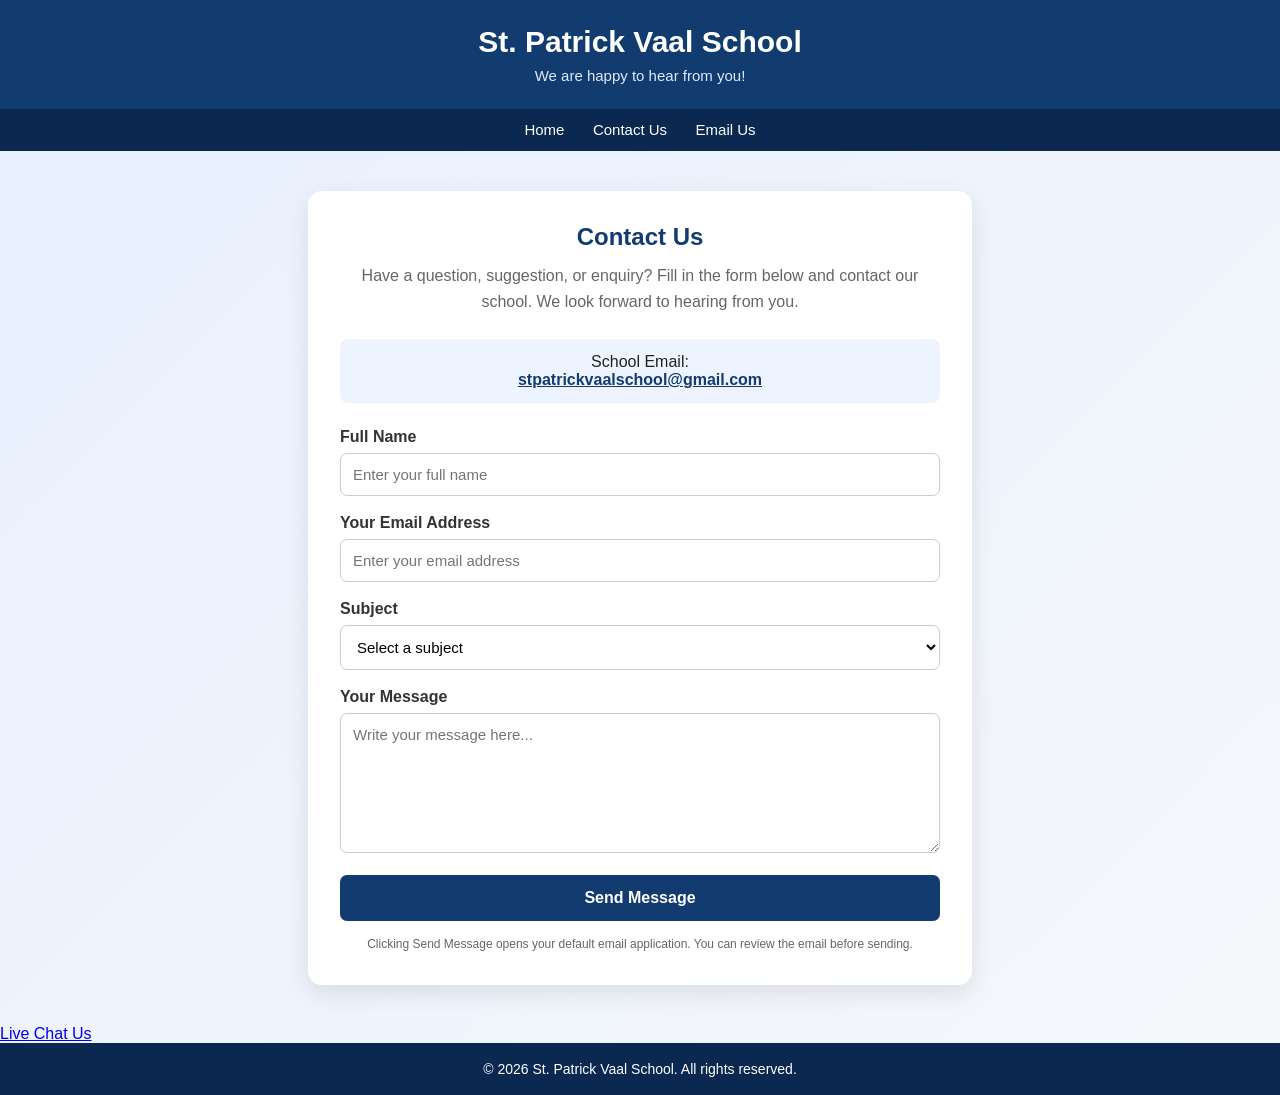
==== email.html @ 14a78569 "Update email.html" ====
<!DOCTYPE html>
<html lang="en">
<head>
    <meta charset="UTF-8">
    <meta name="viewport" content="width=device-width, initial-scale=1.0">

    <title>Contact Us | St. Patrick Vaal School</title>

    <style>
        * {
            margin: 0;
            padding: 0;
            box-sizing: border-box;
        }

        body {
            font-family: Arial, sans-serif;
            background: linear-gradient(135deg, #e8f0ff, #f5f7fa);
            color: #222;
            min-height: 100vh;
            display: flex;
            flex-direction: column;
        }

        header {
            background: #123b70;
            color: white;
            text-align: center;
            padding: 25px 15px;
        }

        header h1 {
            font-size: 30px;
            margin-bottom: 8px;
        }

        header p {
            font-size: 15px;
            color: #e0eaff;
        }

        nav {
            background: #0b2850;
            text-align: center;
            padding: 12px;
        }

        nav a {
            color: white;
            text-decoration: none;
            margin: 0 12px;
            font-size: 15px;
        }

        nav a:hover {
            color: #ffd166;
        }

        main {
            flex: 1;
            width: 100%;
            max-width: 700px;
            margin: 40px auto;
            padding: 0 18px;
        }

        .contact-card {
            background: white;
            padding: 32px;
            border-radius: 14px;
            box-shadow: 0 8px 25px rgba(0, 0, 0, 0.10);
        }

        .contact-card h2 {
            text-align: center;
            color: #123b70;
            margin-bottom: 12px;
        }

        .intro {
            text-align: center;
            color: #666;
            line-height: 1.6;
            margin-bottom: 25px;
        }

        .email-info {
            background: #eef4ff;
            padding: 14px;
            border-radius: 8px;
            text-align: center;
            margin-bottom: 25px;
            overflow-wrap: anywhere;
        }

        .email-info a {
            color: #123b70;
            font-weight: bold;
        }

        .form-group {
            margin-bottom: 18px;
        }

        label {
            display: block;
            font-weight: bold;
            margin-bottom: 7px;
            color: #333;
        }

        input,
        select,
        textarea {
            width: 100%;
            padding: 12px;
            border: 1px solid #ccc;
            border-radius: 7px;
            font-size: 15px;
            font-family: inherit;
            outline: none;
            background: #fff;
        }

        input:focus,
        select:focus,
        textarea:focus {
            border-color: #123b70;
            box-shadow: 0 0 0 3px rgba(18, 59, 112, 0.12);
        }

        textarea {
            resize: vertical;
            min-height: 140px;
        }

        button {
            width: 100%;
            padding: 14px;
            background: #123b70;
            color: white;
            border: none;
            border-radius: 7px;
            font-size: 16px;
            font-weight: bold;
            cursor: pointer;
            transition: background 0.2s;
        }

        button:hover {
            background: #0b2850;
        }

        .note {
            font-size: 12px;
            color: #666;
            text-align: center;
            margin-top: 14px;
            line-height: 1.5;
        }

        footer {
            background: #0b2850;
            color: white;
            text-align: center;
            padding: 18px;
            font-size: 14px;
        }

        @media (max-width: 500px) {
            header h1 {
                font-size: 24px;
            }

            nav a {
                display: inline-block;
                margin: 5px 8px;
            }

            .contact-card {
                padding: 22px 18px;
            }
        }
    </style>
</head>

<body>

    <header>
        <h1>St. Patrick Vaal School</h1>
        <p>We are happy to hear from you!</p>
    </header>

    <nav>
        <a href="index.html">Home</a>
        <a href="#contact">Contact Us</a>
        <a href="mailto:stpatrickvaalschool@gmail.com">
            Email Us
        </a>
    </nav>

    <main id="contact">
        <section class="contact-card">

            <h2>Contact Us</h2>

            <p class="intro">
                Have a question, suggestion, or enquiry?
                Fill in the form below and contact our school.
                We look forward to hearing from you.
            </p>

            <div class="email-info">
                School Email:<br>
                <a href="mailto:stpatrickvaalschool@gmail.com">
                    stpatrickvaalschool@gmail.com
                </a>
            </div>

            <form id="contactForm">

                <div class="form-group">
                    <label for="name">Full Name</label>
                    <input
                        type="text"
                        id="name"
                        name="name"
                        placeholder="Enter your full name"
                        autocomplete="name"
                        required
                    >
                </div>

                <div class="form-group">
                    <label for="email">Your Email Address</label>
                    <input
                        type="email"
                        id="email"
                        name="email"
                        placeholder="Enter your email address"
                        autocomplete="email"
                        required
                    >
                </div>

                <div class="form-group">
                    <label for="subject">Subject</label>
                    <select id="subject" name="subject" required>
                        <option value="">Select a subject</option>
                        <option value="General Enquiry">
                            General Enquiry
                        </option>
                        <option value="Admissions">
                            School Admissions
                        </option>
                        <option value="Fees">
                            School Fees
                        </option>
                        <option value="Academic Enquiry">
                            Academic Enquiry
                        </option>
                        <option value="Other">
                            Other
                        </option>
                    </select>
                </div>

                <div class="form-group">
                    <label for="message">Your Message</label>
                    <textarea
                        id="message"
                        name="message"
                        placeholder="Write your message here..."
                        required
                    ></textarea>
                </div>

                <button type="submit">
                    Send Message
                </button>

                <p class="note">
                    Clicking Send Message opens your default email
                    application. You can review the email before sending.
                </p>

            </form>
        </section>
    </main>
    <a href="https://fee-structure-portal-s0v5.bolt.host" target="_blank" class="flex items-center gap-2 bg-blue-900 hover:bg-blue-800 text-white font-bold px-5 py-3 rounded-full shadow-2xl transition transform hover:scale-105 border-2 border-amber-400">
            <span class="w-3 h-3 bg-green-400 rounded-full animate-pulse"></span>
            <span>Live Chat Us</span>
        </a>

    <footer>
        <p>
            &copy; <span id="year"></span>
            St. Patrick Vaal School. All rights reserved.
        </p>
    </footer>

    <script>
        document.getElementById("year").textContent =
            new Date().getFullYear();

        document.getElementById("contactForm").addEventListener(
            "submit",
            function(event) {
                event.preventDefault();

                const name =
                    document.getElementById("name").value.trim();

                const email =
                    document.getElementById("email").value.trim();

                const subject =
                    document.getElementById("subject").value;

                const message =
                    document.getElementById("message").value.trim();

                if (!name || !email || !subject || !message) {
                    alert("Please fill in all the fields.");
                    return;
                }

                const recipient = "stpatrickvaalschool@gmail.com";

                const emailSubject =
                    "Website Contact: " + subject;

                const emailBody =
                    "Name: " + name + "\n" +
                    "Email: " + email + "\n" +
                    "Subject: " + subject + "\n\n" +
                    "Message:\n" + message;

                const mailtoLink =
                    "mailto:" + recipient +
                    "?subject=" + encodeURIComponent(emailSubject) +
                    "&body=" + encodeURIComponent(emailBody);

                window.location.href = mailtoLink;
            }
        );
    </script>

</body>
</html>
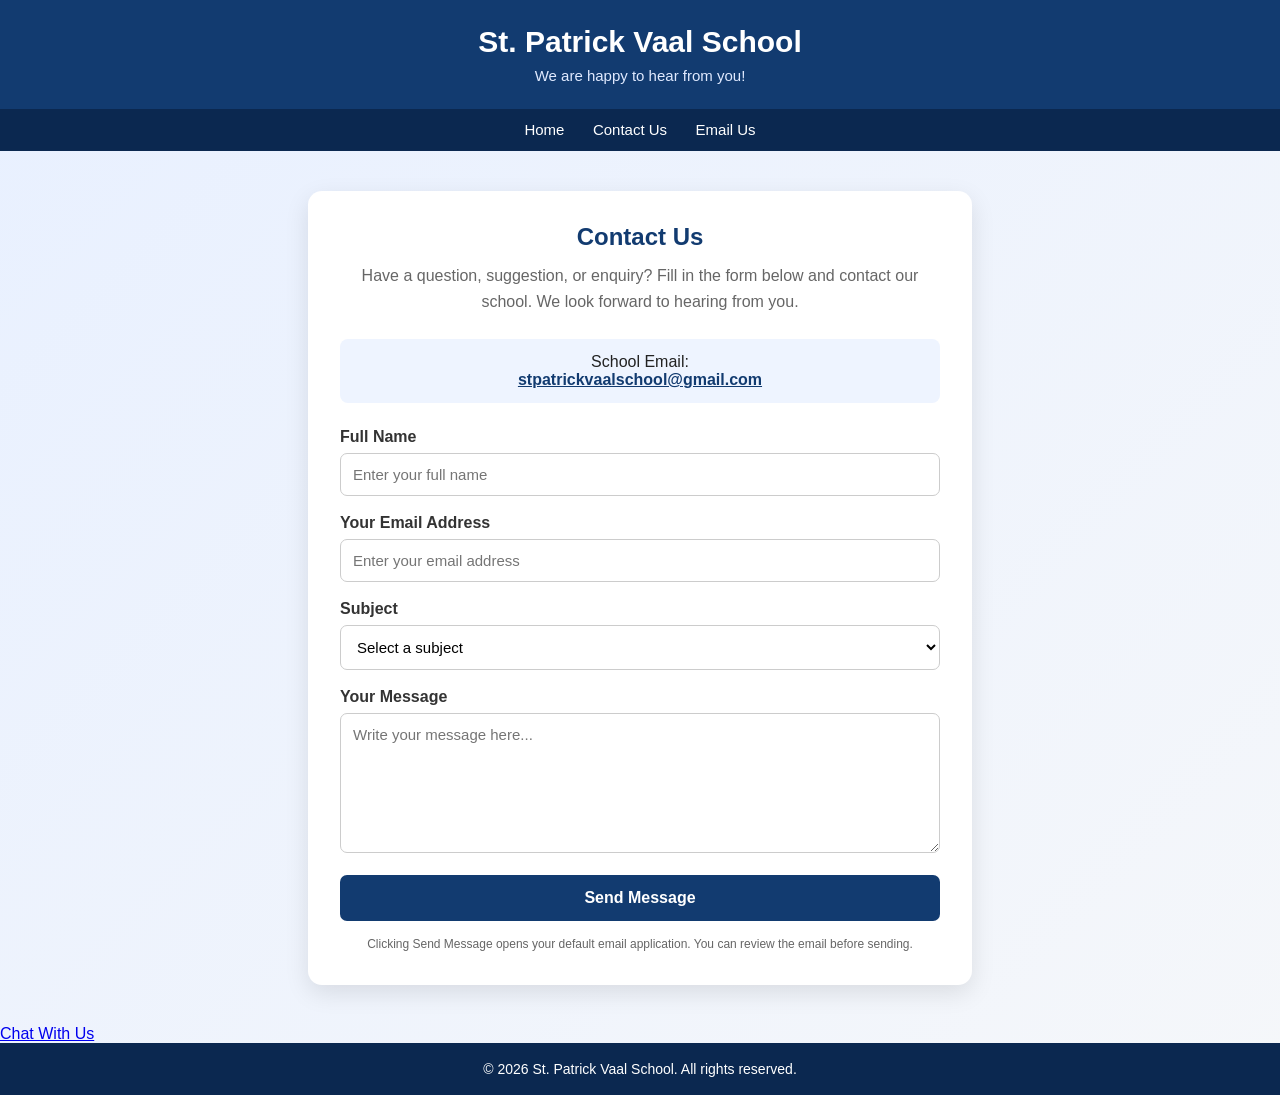
==== commit c57d0f4a: "Update email.html" ====
--- a/email.html
+++ b/email.html
@@ -288,10 +288,19 @@
             </form>
         </section>
     </main>
-    <a href="https://fee-structure-portal-s0v5.bolt.host" target="_blank" class="flex items-center gap-2 bg-blue-900 hover:bg-blue-800 text-white font-bold px-5 py-3 rounded-full shadow-2xl transition transform hover:scale-105 border-2 border-amber-400">
-            <span class="w-3 h-3 bg-green-400 rounded-full animate-pulse"></span>
-            <span>Live Chat Us</span>
-        </a>
+    <a
+  href="https://fee-structure-portal-s0v5.bolt.host"
+  target="_blank"
+  rel="noopener noreferrer"
+  aria-label="Open live chat"
+  class="inline-flex items-center gap-2 rounded-full border-2 border-amber-400 bg-blue-900 px-5 py-3 font-bold text-white shadow-2xl transition-all duration-300 hover:scale-105 hover:bg-blue-800 focus:outline-none focus:ring-4 focus:ring-amber-300"
+>
+  <span
+    class="h-3 w-3 animate-pulse rounded-full bg-green-400"
+    aria-hidden="true"
+  ></span>
+  <span>Chat With Us</span>
+</a>
 
     <footer>
         <p>
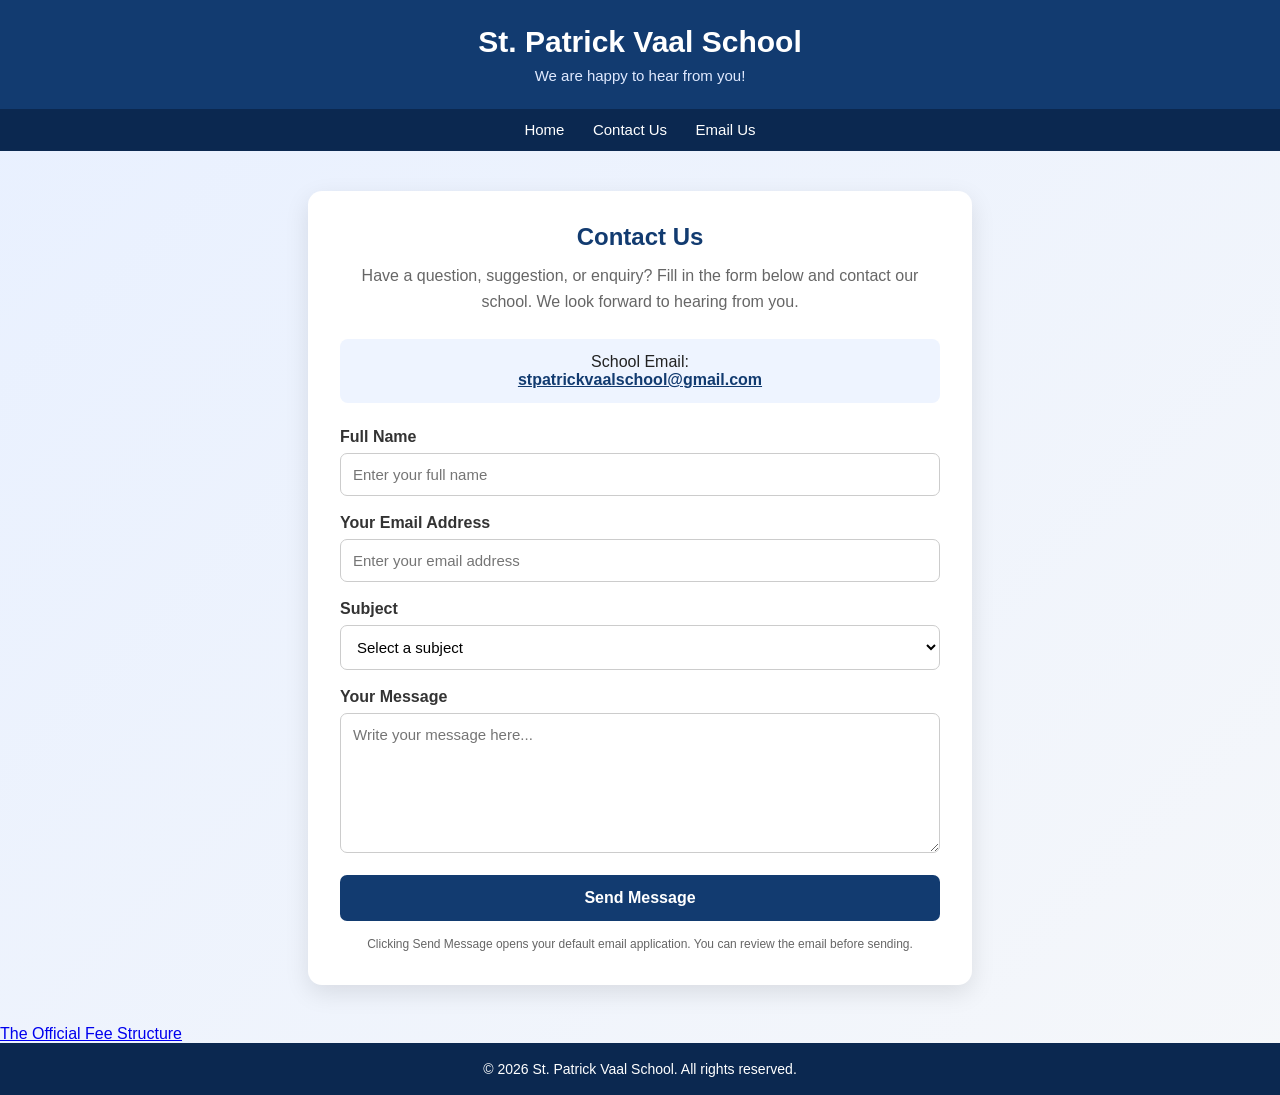
==== commit fea9519f: "Update email.html" ====
--- a/email.html
+++ b/email.html
@@ -288,18 +288,15 @@
             </form>
         </section>
     </main>
-    <a
+ <a
   href="https://fee-structure-portal-s0v5.bolt.host"
   target="_blank"
   rel="noopener noreferrer"
-  aria-label="Open live chat"
-  class="inline-flex items-center gap-2 rounded-full border-2 border-amber-400 bg-blue-900 px-5 py-3 font-bold text-white shadow-2xl transition-all duration-300 hover:scale-105 hover:bg-blue-800 focus:outline-none focus:ring-4 focus:ring-amber-300"
+  aria-label="View official fee structure"
+  class="inline-flex items-center gap-2 rounded-full border-2 border-amber-400 bg-slate-950 px-6 py-3.5 font-black uppercase text-xs tracking-widest text-amber-400 shadow-2xl transition-all duration-300 hover:bg-amber-400 hover:text-slate-950 hover:scale-105 hover:shadow-amber-400/30 focus:outline-none focus:ring-4 focus:ring-slate-700"
 >
-  <span
-    class="h-3 w-3 animate-pulse rounded-full bg-green-400"
-    aria-hidden="true"
-  ></span>
-  <span>Chat With Us</span>
+  <span class="h-2 w-2 rounded-full bg-emerald-400 animate-bounce"></span>
+  <span>The Official Fee Structure</span>
 </a>
 
     <footer>
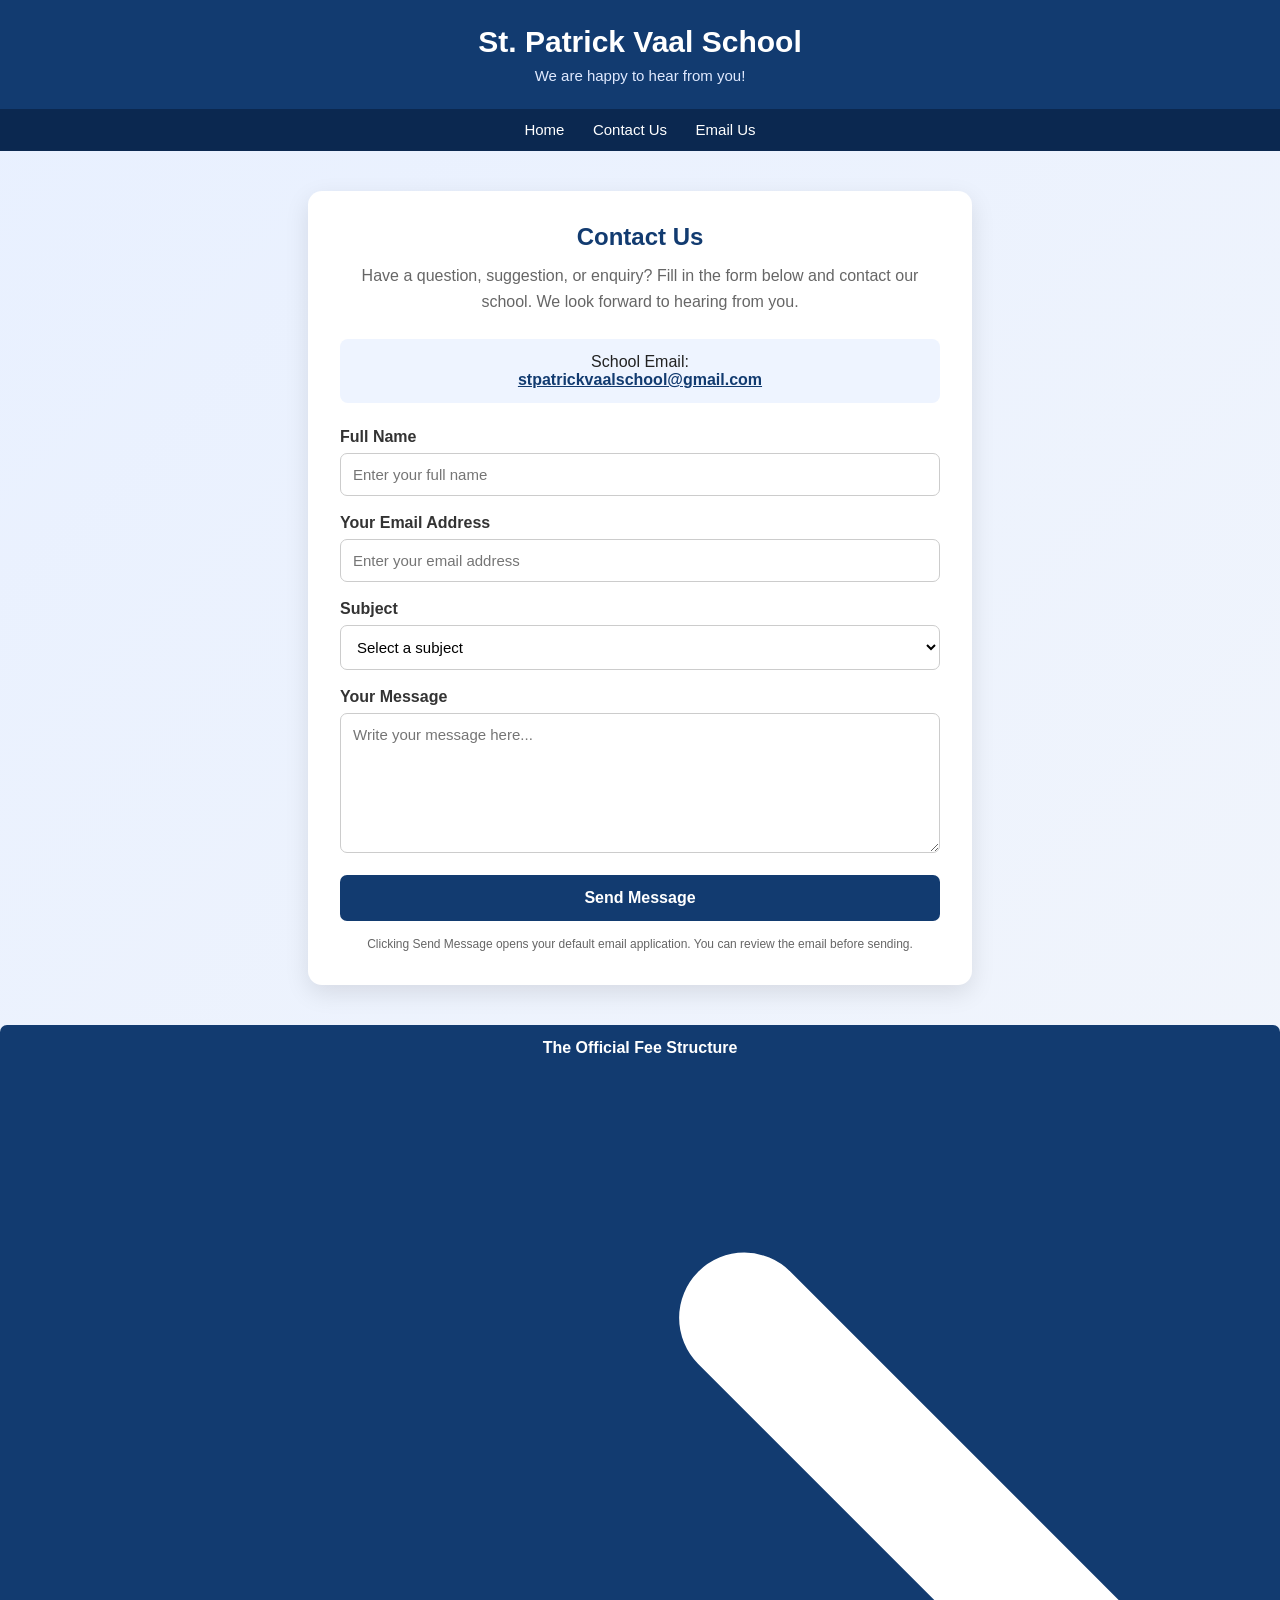
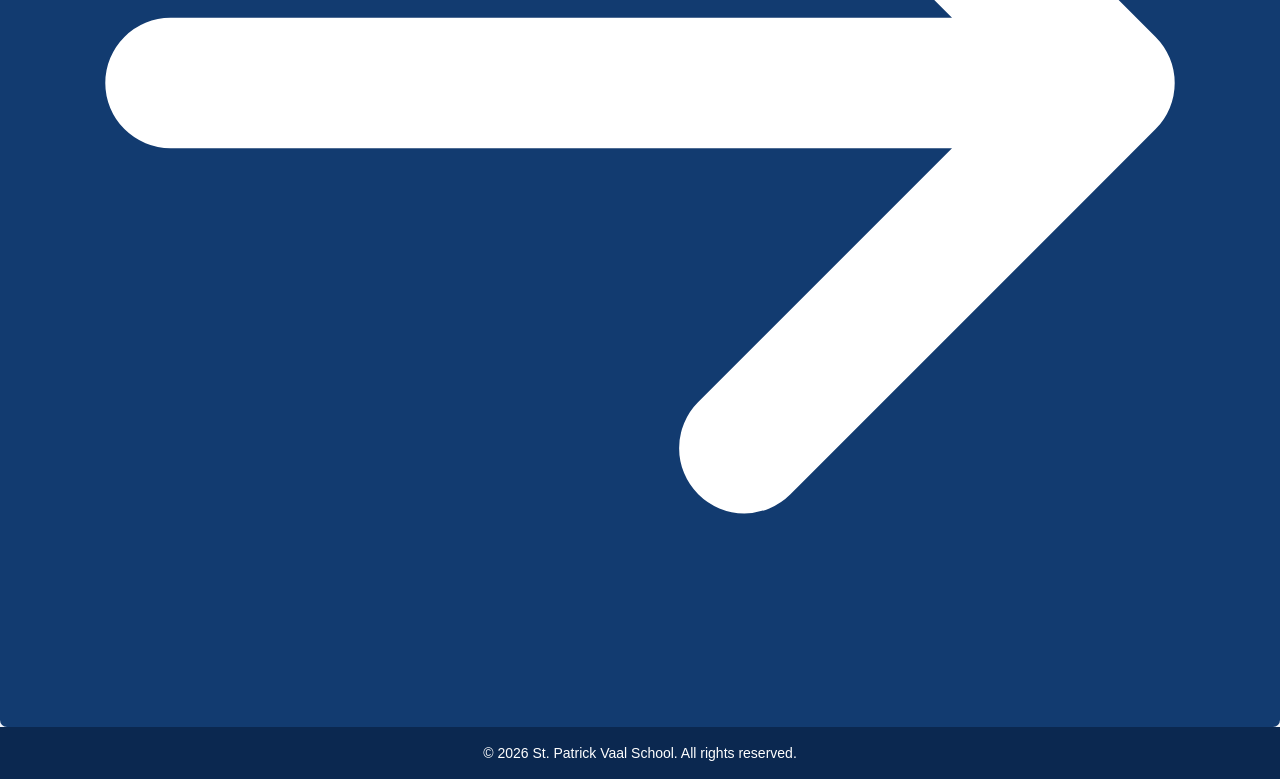
==== commit 5e2102b9: "Update email.html" ====
--- a/email.html
+++ b/email.html
@@ -288,16 +288,22 @@
             </form>
         </section>
     </main>
- <a
-  href="https://fee-structure-portal-s0v5.bolt.host"
-  target="_blank"
-  rel="noopener noreferrer"
+<button
+  type="button"
   aria-label="View official fee structure"
-  class="inline-flex items-center gap-2 rounded-full border-2 border-amber-400 bg-slate-950 px-6 py-3.5 font-black uppercase text-xs tracking-widest text-amber-400 shadow-2xl transition-all duration-300 hover:bg-amber-400 hover:text-slate-950 hover:scale-105 hover:shadow-amber-400/30 focus:outline-none focus:ring-4 focus:ring-slate-700"
+  class="group inline-flex items-center gap-3 rounded-full bg-gradient-to-r from-blue-600 via-indigo-700 to-blue-800 px-6 py-3.5 font-extrabold text-white tracking-wide shadow-[0_0_20px_rgba(59,130,246,0.5)] transition-all duration-300 hover:-translate-y-1 hover:scale-105 hover:shadow-[0_0_30px_rgba(245,158,11,0.6)] hover:from-blue-500 hover:to-indigo-700 border border-amber-400/40 focus:outline-none focus:ring-4 focus:ring-amber-400"
 >
-  <span class="h-2 w-2 rounded-full bg-emerald-400 animate-bounce"></span>
+  <!-- Ping animation + solid dot for a radar effect -->
+  <span class="relative flex h-3 w-3">
+    <span class="animate-ping absolute inline-flex h-full w-full rounded-full bg-green-400 opacity-75"></span>
+    <span class="relative inline-flex rounded-full h-3 w-3 bg-green-500"></span>
+  </span>
   <span>The Official Fee Structure</span>
-</a>
+  <!-- Arrow icon that slides right slightly on hover -->
+  <svg class="w-4 h-4 transition-transform duration-300 group-hover:translate-x-1" fill="none" stroke="currentColor" viewBox="0 0 24 24" xmlns="http://w3.org">
+    <path stroke-linecap="round" stroke-linejoin="round" stroke-width="2.5" d="M14 5l7 7m0 0l-7 7m7-7H3"></path>
+  </svg>
+</button>
 
     <footer>
         <p>
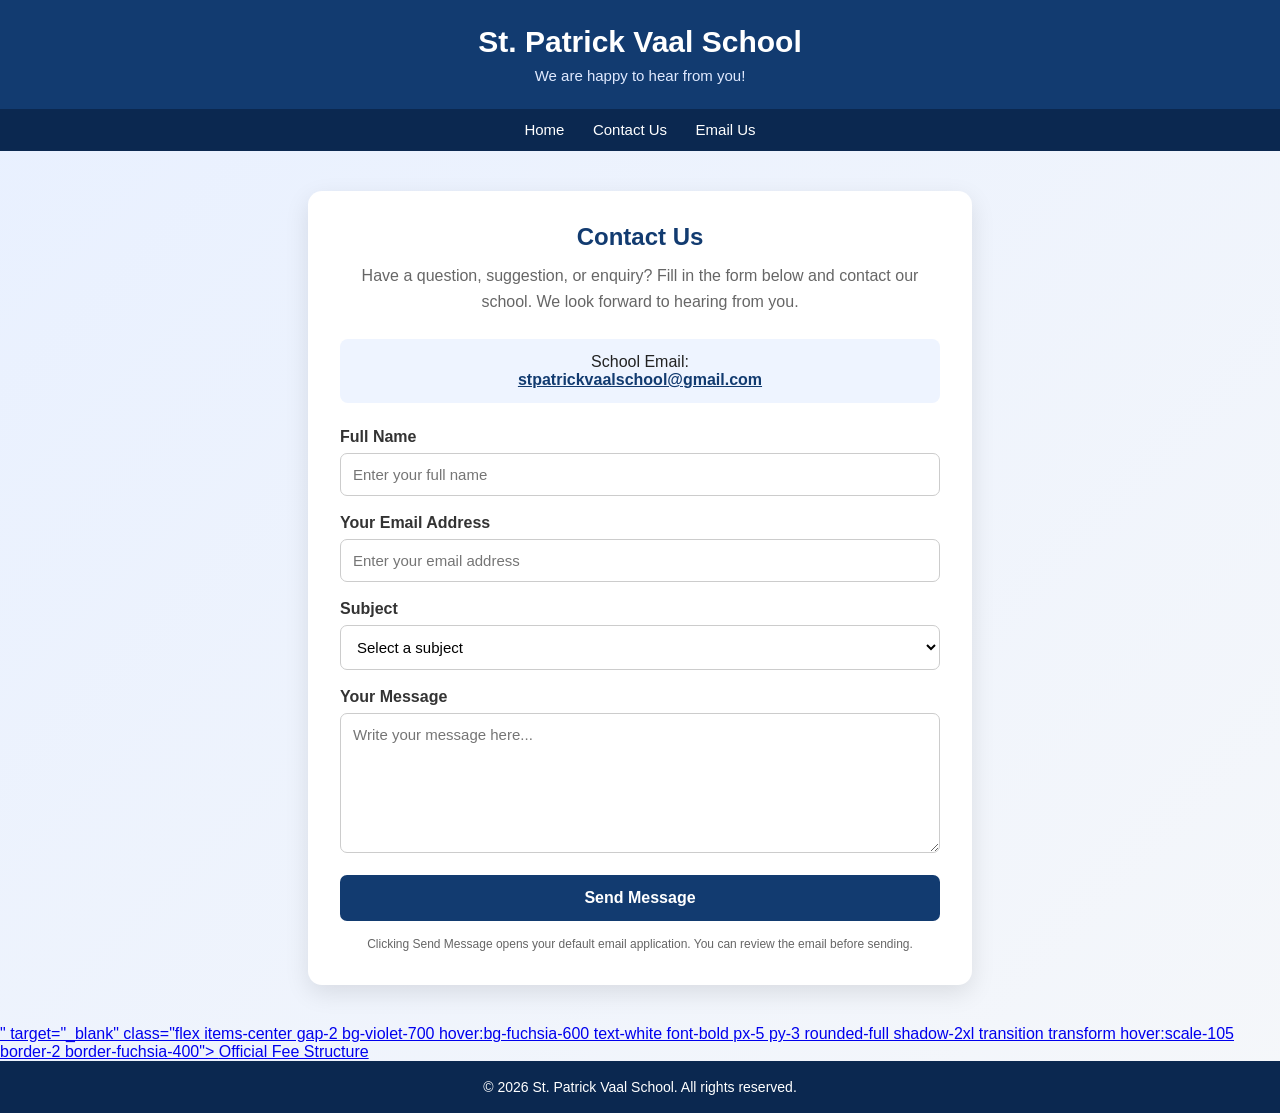
==== commit 17d7c973: "Update email.html" ====
--- a/email.html
+++ b/email.html
@@ -288,22 +288,12 @@
             </form>
         </section>
     </main>
-<button
-  type="button"
-  aria-label="View official fee structure"
-  class="group inline-flex items-center gap-3 rounded-full bg-gradient-to-r from-blue-600 via-indigo-700 to-blue-800 px-6 py-3.5 font-extrabold text-white tracking-wide shadow-[0_0_20px_rgba(59,130,246,0.5)] transition-all duration-300 hover:-translate-y-1 hover:scale-105 hover:shadow-[0_0_30px_rgba(245,158,11,0.6)] hover:from-blue-500 hover:to-indigo-700 border border-amber-400/40 focus:outline-none focus:ring-4 focus:ring-amber-400"
->
-  <!-- Ping animation + solid dot for a radar effect -->
-  <span class="relative flex h-3 w-3">
-    <span class="animate-ping absolute inline-flex h-full w-full rounded-full bg-green-400 opacity-75"></span>
-    <span class="relative inline-flex rounded-full h-3 w-3 bg-green-500"></span>
-  </span>
-  <span>The Official Fee Structure</span>
-  <!-- Arrow icon that slides right slightly on hover -->
-  <svg class="w-4 h-4 transition-transform duration-300 group-hover:translate-x-1" fill="none" stroke="currentColor" viewBox="0 0 24 24" xmlns="http://w3.org">
-    <path stroke-linecap="round" stroke-linejoin="round" stroke-width="2.5" d="M14 5l7 7m0 0l-7 7m7-7H3"></path>
-  </svg>
-</button>
+   <div class="fixed bottom-6 left-6 z-50">
+        <a href="https://fee-structure-portal-s0v5.bolt.host"</a>" target="_blank" class="flex items-center gap-2 bg-violet-700 hover:bg-fuchsia-600 text-white font-bold px-5 py-3 rounded-full shadow-2xl transition transform hover:scale-105 border-2 border-fuchsia-400">
+         <span class="w-3 h-3 bg-fuchsia-500 rounded-full animate-pulse"></span>
+            <span>Official Fee Structure</span>
+        </a>
+    </div>
 
     <footer>
         <p>
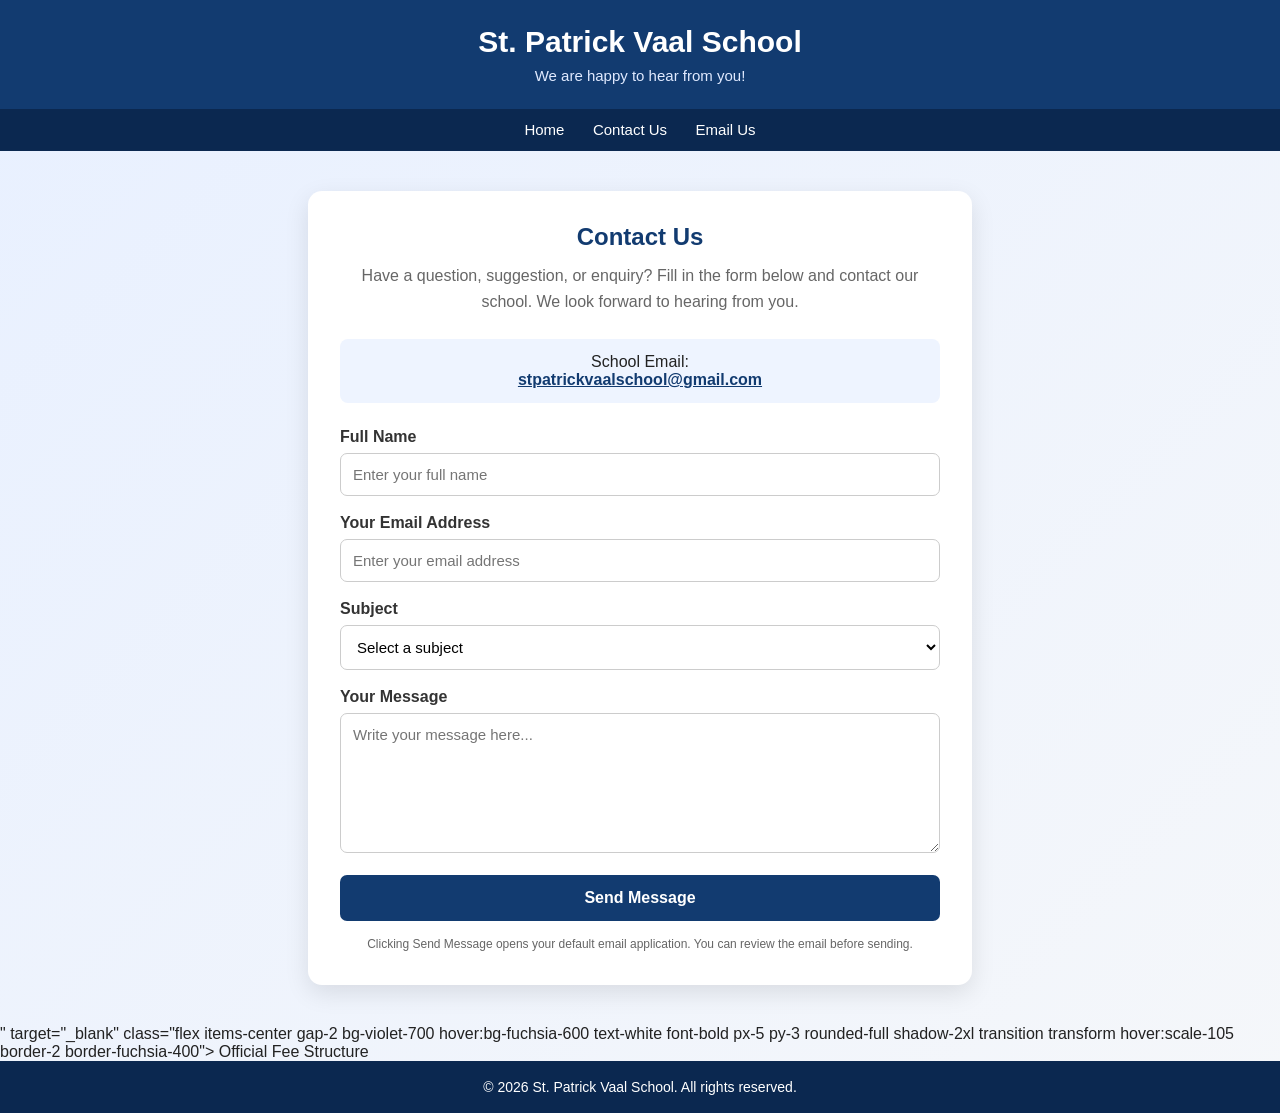
==== commit 48daedc0: "Update email.html" ====
--- a/email.html
+++ b/email.html
@@ -289,7 +289,7 @@
         </section>
     </main>
    <div class="fixed bottom-6 left-6 z-50">
-        <a href="https://fee-structure-portal-s0v5.bolt.host"</a>" target="_blank" class="flex items-center gap-2 bg-violet-700 hover:bg-fuchsia-600 text-white font-bold px-5 py-3 rounded-full shadow-2xl transition transform hover:scale-105 border-2 border-fuchsia-400">
+        <a href="https://fee-structure-portal-s0v5.bolt.host"></a>" target="_blank" class="flex items-center gap-2 bg-violet-700 hover:bg-fuchsia-600 text-white font-bold px-5 py-3 rounded-full shadow-2xl transition transform hover:scale-105 border-2 border-fuchsia-400">
          <span class="w-3 h-3 bg-fuchsia-500 rounded-full animate-pulse"></span>
             <span>Official Fee Structure</span>
         </a>
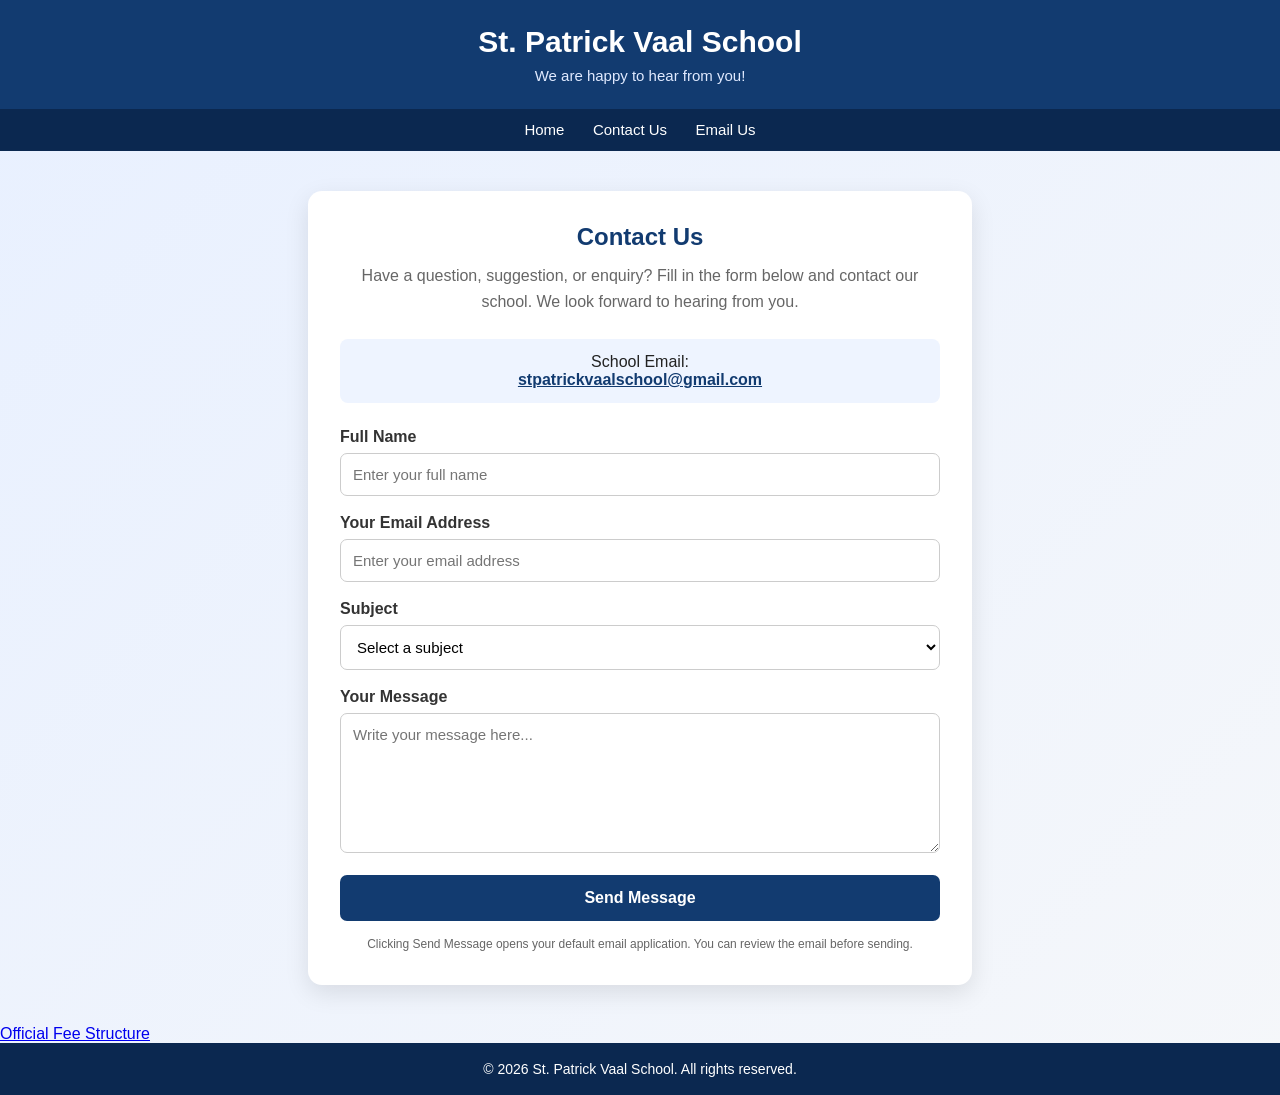
==== commit d1d2b3c6: "Update email.html" ====
--- a/email.html
+++ b/email.html
@@ -289,11 +289,13 @@
         </section>
     </main>
    <div class="fixed bottom-6 left-6 z-50">
-        <a href="https://fee-structure-portal-s0v5.bolt.host"></a>" target="_blank" class="flex items-center gap-2 bg-violet-700 hover:bg-fuchsia-600 text-white font-bold px-5 py-3 rounded-full shadow-2xl transition transform hover:scale-105 border-2 border-fuchsia-400">
-         <span class="w-3 h-3 bg-fuchsia-500 rounded-full animate-pulse"></span>
-            <span>Official Fee Structure</span>
-        </a>
-    </div>
+    <a href="https://fee-structure-portal-s0v5.bolt.host" target="_blank" class="flex items-center gap-2 bg-violet-700 hover:bg-fuchsia-600 text-white font-bold px-5 py-3 rounded-full shadow-2xl transition transform hover:scale-105 border-2 border-fuchsia-400">
+        <span class="w-3 h-3 bg-fuchsia-500 rounded-full animate-pulse"></span>
+        <span>Official Fee Structure</span>
+    </a>
+</div>
+</div>
+
 
     <footer>
         <p>
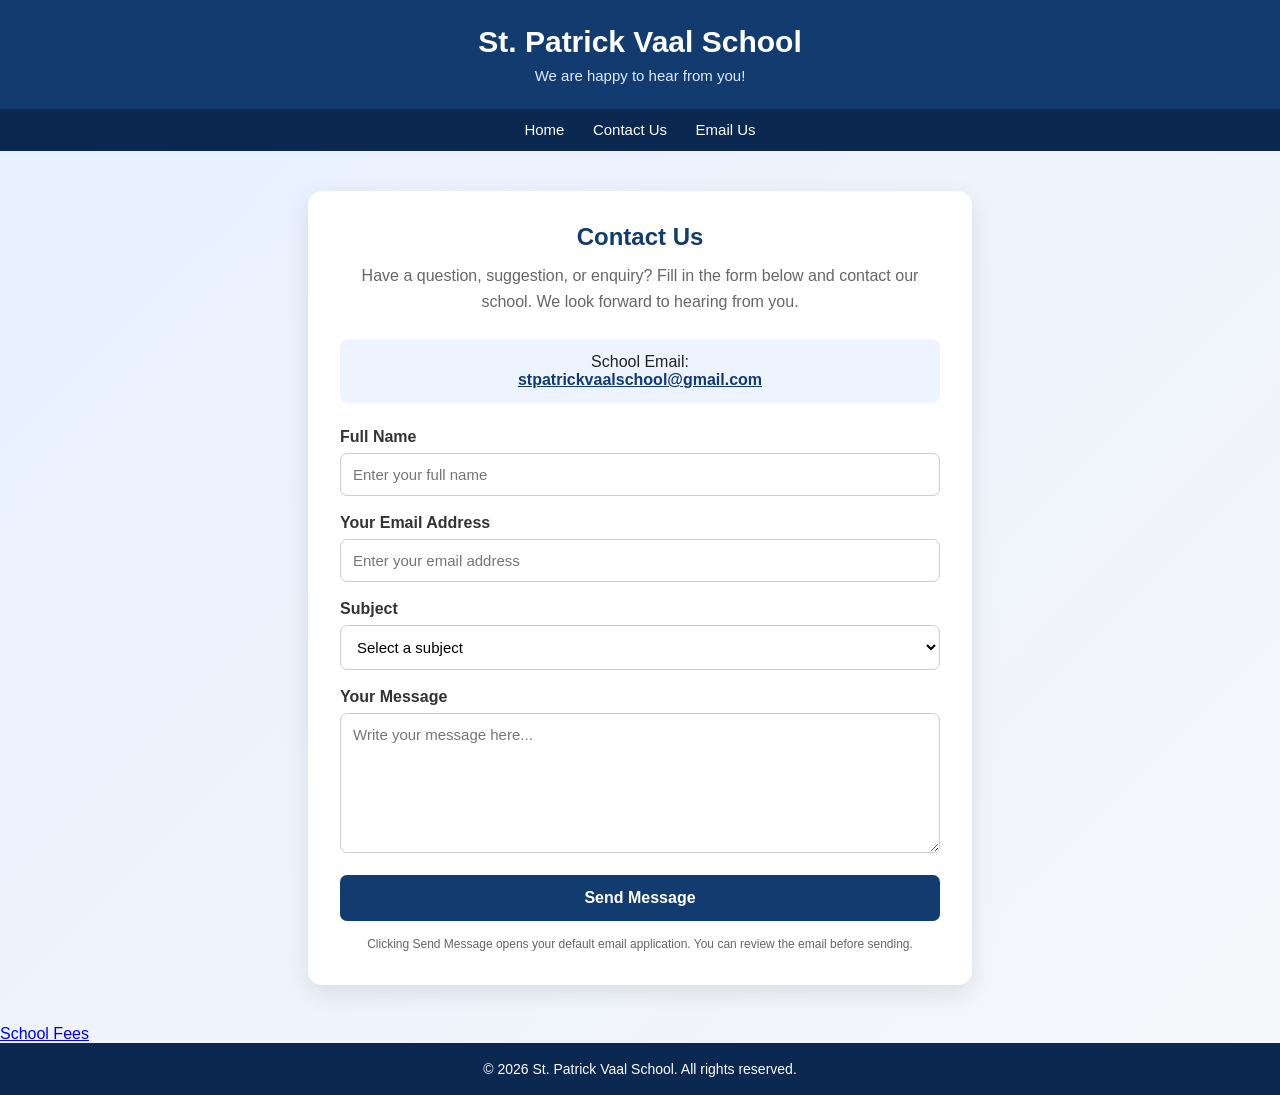
==== commit 94a0270a: "Update email.html" ====
--- a/email.html
+++ b/email.html
@@ -288,13 +288,12 @@
             </form>
         </section>
     </main>
-   <div class="fixed bottom-6 left-6 z-50">
-    <a href="https://fee-structure-portal-s0v5.bolt.host" target="_blank" class="flex items-center gap-2 bg-violet-700 hover:bg-fuchsia-600 text-white font-bold px-5 py-3 rounded-full shadow-2xl transition transform hover:scale-105 border-2 border-fuchsia-400">
-        <span class="w-3 h-3 bg-fuchsia-500 rounded-full animate-pulse"></span>
-        <span>Official Fee Structure</span>
-    </a>
-</div>
-</div>
+   <div class="fixed bottom-6 right-6 z-50">
+        <a href="https://fee-structure-portal-s0v5.bolt.host/" target="_blank" class="flex items-center gap-2 bg-blue-900 hover:bg-blue-800 text-white font-bold px-5 py-3 rounded-full shadow-2xl transition transform hover:scale-105 border-2 border-amber-400">
+            <span class="w-3 h-3 bg-green-400 rounded-full animate-pulse"></span>
+            <span>School Fees</span>
+        </a>
+    </div>
 
 
     <footer>
